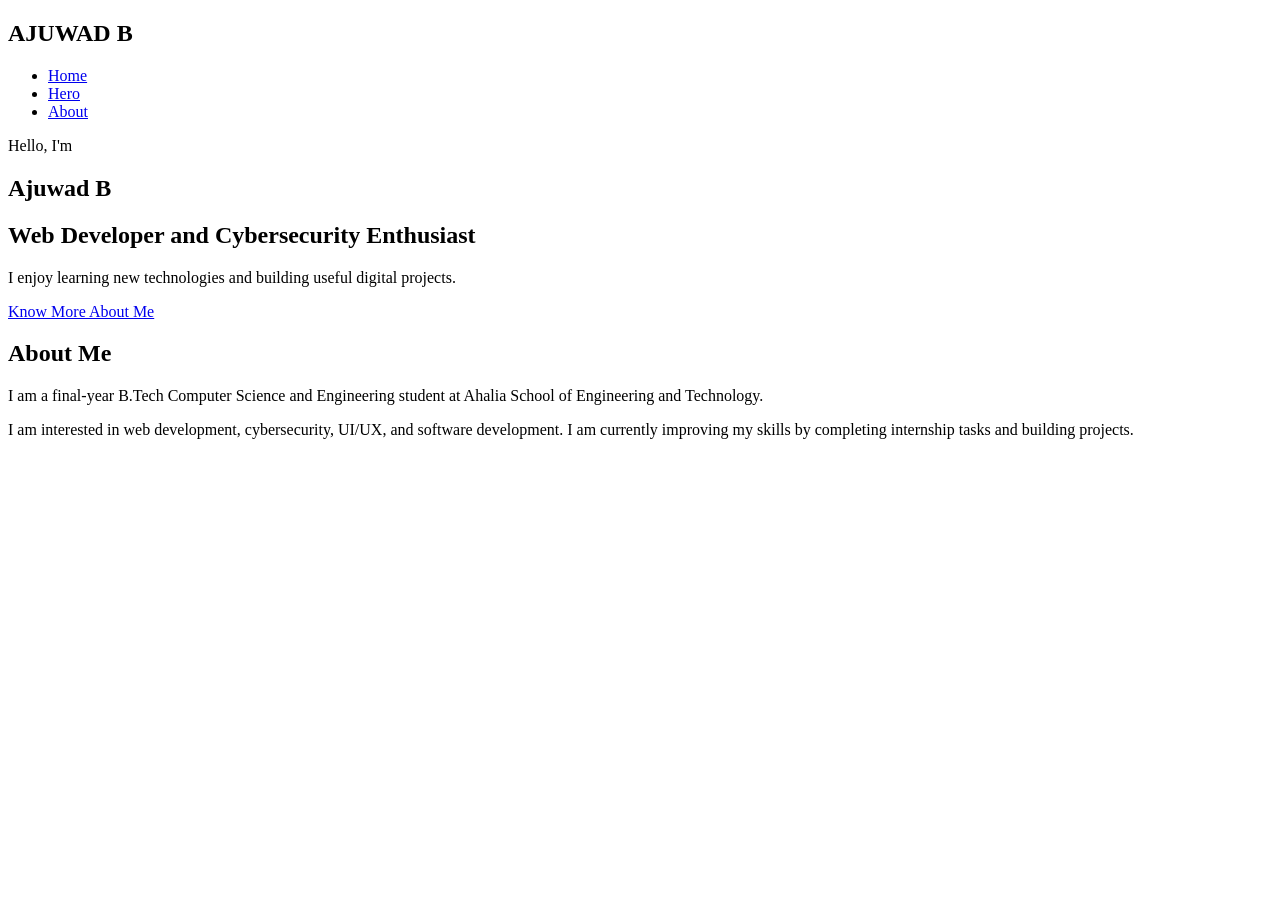
==== index.html @ c4036306 "Day 2: Built Home, Hero and About sections using HTML" ====
<!DOCTYPE html>
<html lang="en">

<head>
    <meta charset="UTF-8">
    <meta name="viewport" content="width=device-width, initial-scale=1.0">
    <title>Ajuwad Portfolio</title>
</head>

<body>

    <!-- Home Section -->
    <header id="home">
        <nav>
            <h2>AJUWAD B</h2>

            <ul>
                <li><a href="#home">Home</a></li>
                <li><a href="#hero">Hero</a></li>
                <li><a href="#about">About</a></li>
            </ul>
        </nav>
    </header>

    <!-- Hero Section -->
    <main>
        <section id="hero">
            <p>Hello, I'm</p>

            <h1>Ajuwad B</h1>

            <h2>Web Developer and Cybersecurity Enthusiast</h2>

            <p>
                I enjoy learning new technologies and building useful
                digital projects.
            </p>

            <a href="#about">Know More About Me</a>
        </section>

        <!-- About Section -->
        <section id="about">
            <h2>About Me</h2>

            <p>
                I am a final-year B.Tech Computer Science and Engineering
                student at Ahalia School of Engineering and Technology.
            </p>

            <p>
                I am interested in web development, cybersecurity, UI/UX,
                and software development. I am currently improving my skills
                by completing internship tasks and building projects.
            </p>
        </section>
    </main>

</body>

</html>
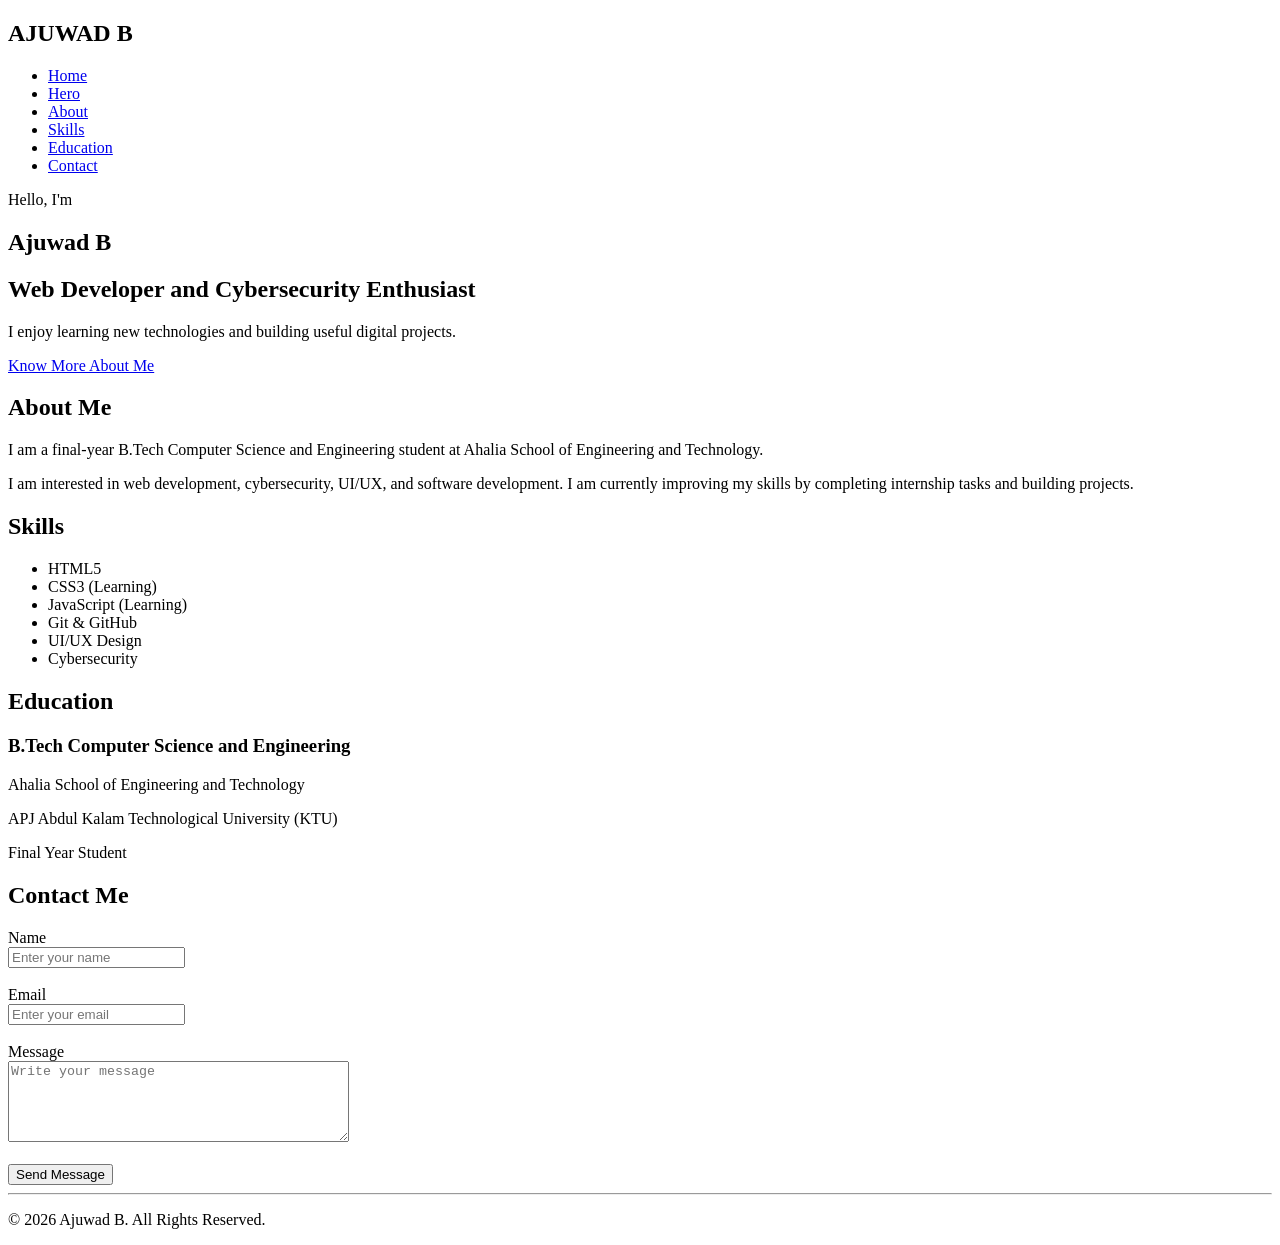
==== commit 9760aff5: "Day 3: Added semantic HTML, skills, education, contact form and footer" ====
--- a/index.html
+++ b/index.html
@@ -18,6 +18,9 @@
                 <li><a href="#home">Home</a></li>
                 <li><a href="#hero">Hero</a></li>
                 <li><a href="#about">About</a></li>
+                <li><a href="#skills">Skills</a></li>
+                <li><a href="#education">Education</a></li>
+                <li><a href="#contact">Contact</a></li>
             </ul>
         </nav>
     </header>
@@ -54,8 +57,67 @@
                 by completing internship tasks and building projects.
             </p>
         </section>
+        <section id="skills">
+
+    <h2>Skills</h2>
+
+    <ul>
+        <li>HTML5</li>
+        <li>CSS3 (Learning)</li>
+        <li>JavaScript (Learning)</li>
+        <li>Git & GitHub</li>
+        <li>UI/UX Design</li>
+        <li>Cybersecurity</li>
+    </ul>
+
+</section>
+<section id="education">
+
+    <h2>Education</h2>
+
+    <h3>B.Tech Computer Science and Engineering</h3>
+
+    <p>
+        Ahalia School of Engineering and Technology
+    </p>
+
+    <p>
+        APJ Abdul Kalam Technological University (KTU)
+    </p>
+
+    <p>
+        Final Year Student
+    </p>
+
+</section>
+<section id="contact">
+
+    <h2>Contact Me</h2>
+
+    <form>
+
+        <label>Name</label><br>
+        <input type="text" placeholder="Enter your name"><br><br>
+
+        <label>Email</label><br>
+        <input type="email" placeholder="Enter your email"><br><br>
+
+        <label>Message</label><br>
+        <textarea rows="5" cols="40" placeholder="Write your message"></textarea><br><br>
+
+        <button type="submit">Send Message</button>
+
+    </form>
+
+</section>
     </main>
+<footer>
 
+    <hr>
+
+    <p>© 2026 Ajuwad B. All Rights Reserved.</p>
+
+</footer>
 </body>
 
 </html>
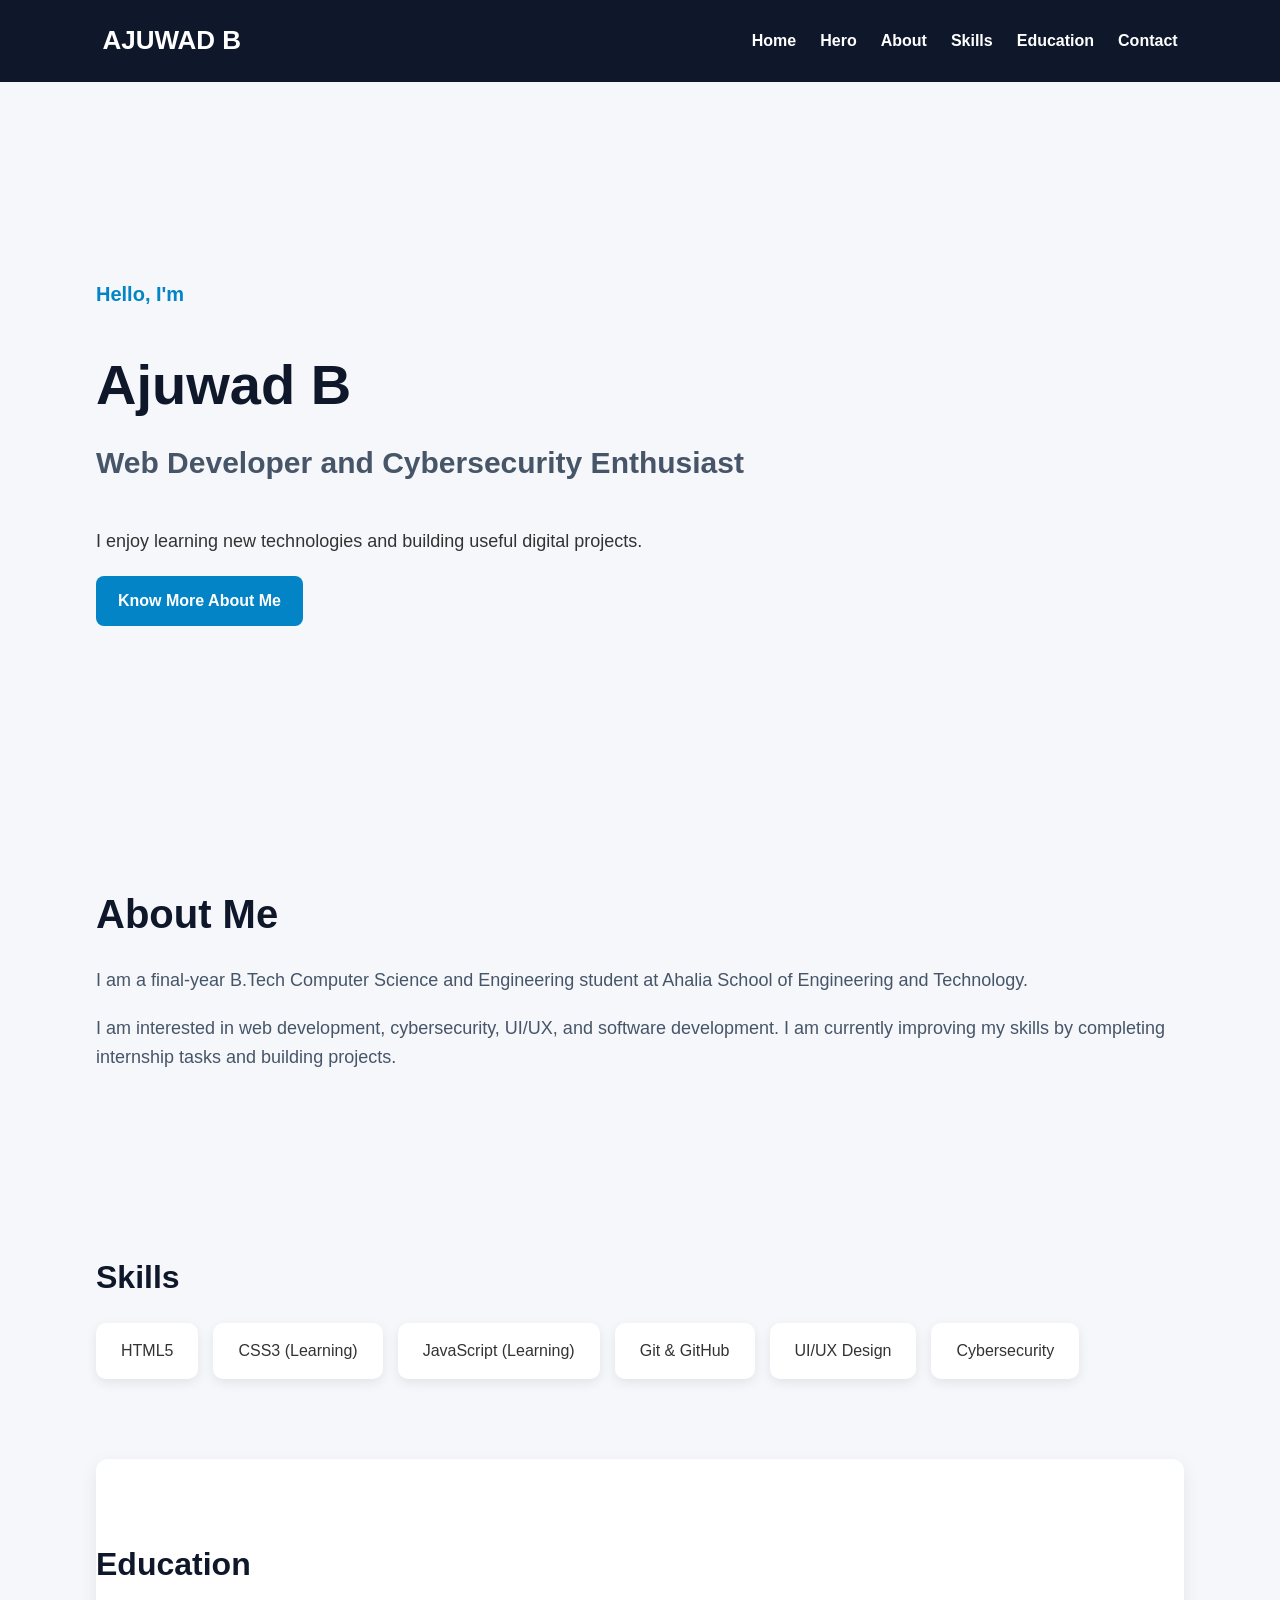
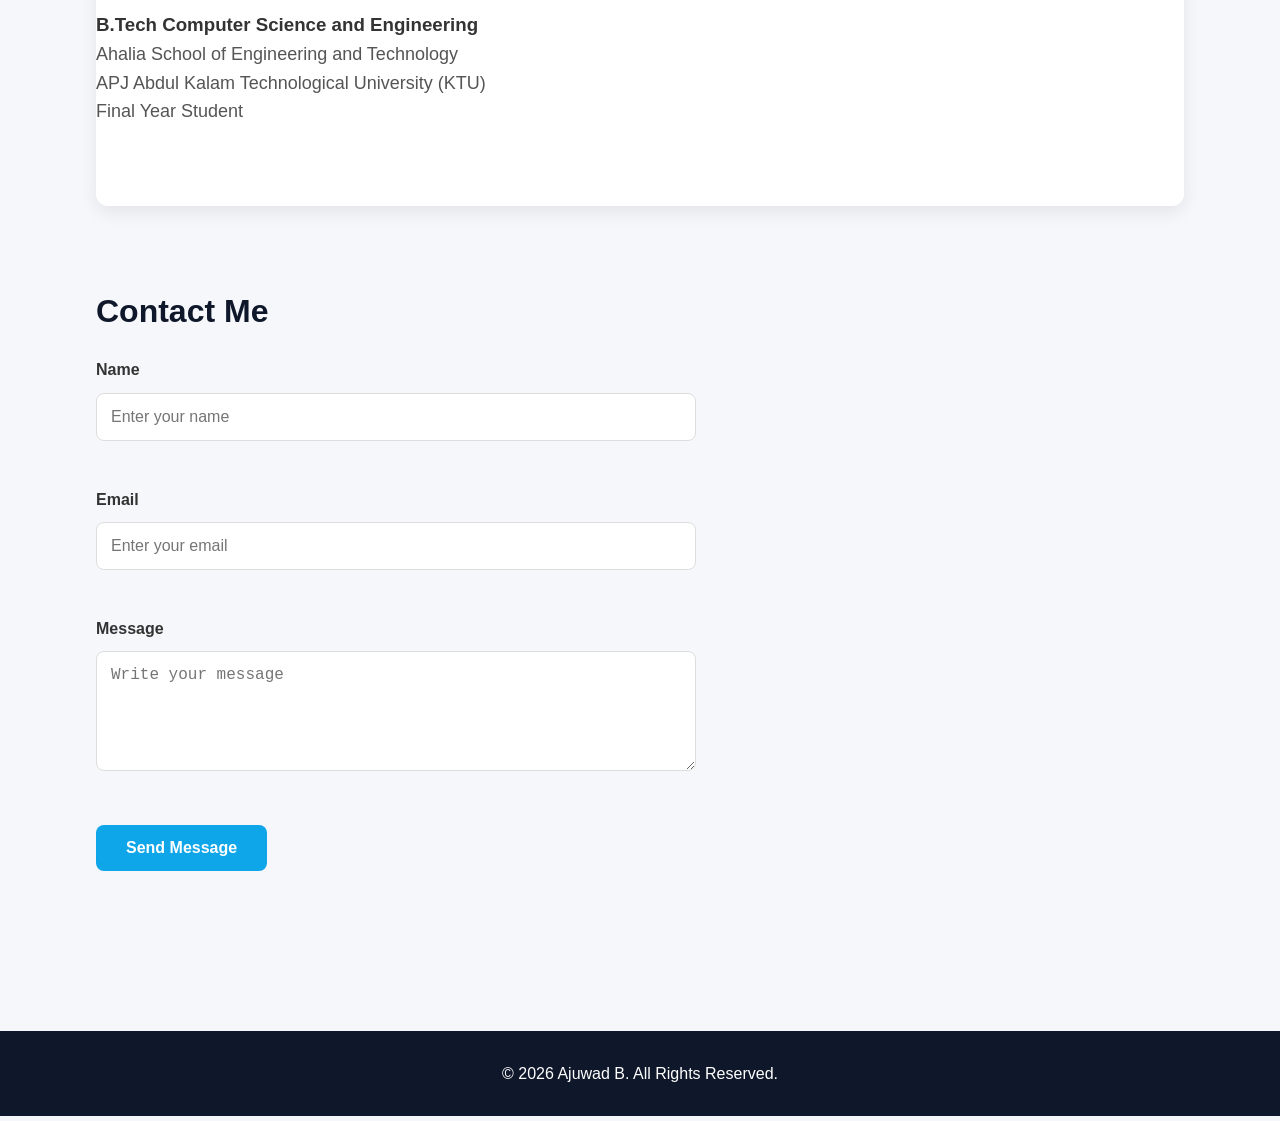
==== commit 01b7dab7: "Day 4: Styled portfolio with typography colors spacing buttons and layout" ====
--- a/index.html
+++ b/index.html
@@ -5,6 +5,8 @@
     <meta charset="UTF-8">
     <meta name="viewport" content="width=device-width, initial-scale=1.0">
     <title>Ajuwad Portfolio</title>
+
+    <link rel="stylesheet" href="style.css">
 </head>
 
 <body>
--- a/style.css
+++ b/style.css
@@ -0,0 +1,285 @@
+* {
+    margin: 0;
+    padding: 0;
+    box-sizing: border-box;
+}
+
+body {
+    font-family: Arial, sans-serif;
+    line-height: 1.6;
+    background-color: #f4f7fb;
+    color: #1f2937;
+}
+header {
+    background-color: #0f172a;
+    color: white;
+    padding: 20px 8%;
+}
+
+nav {
+    display: flex;
+    justify-content: space-between;
+    align-items: center;
+}
+
+nav h2 {
+    font-size: 26px;
+}
+
+nav ul {
+    display: flex;
+    gap: 24px;
+    list-style: none;
+}
+
+nav a {
+    color: white;
+    text-decoration: none;
+    font-weight: bold;
+}
+
+nav a:hover {
+    color: #38bdf8;
+}
+main {
+    width: 85%;
+    max-width: 1100px;
+    margin: auto;
+}
+
+section {
+    padding: 70px 0;
+}
+
+section h2 {
+    font-size: 32px;
+    margin-bottom: 20px;
+    color: #0f172a;
+}
+#hero {
+    min-height: 80vh;
+    display: flex;
+    flex-direction: column;
+    justify-content: center;
+}
+
+#hero p:first-child {
+    font-size: 20px;
+    color: #0284c7;
+    font-weight: bold;
+}
+
+#hero h1 {
+    font-size: 56px;
+    margin: 10px 0;
+    color: #0f172a;
+}
+
+#hero h2 {
+    font-size: 30px;
+    color: #475569;
+}
+
+#hero p {
+    max-width: 650px;
+    margin: 20px 0;
+    font-size: 18px;
+}
+
+#hero a {
+    display: inline-block;
+    width: fit-content;
+    padding: 12px 22px;
+    background-color: #0284c7;
+    color: white;
+    text-decoration: none;
+    border-radius: 8px;
+    font-weight: bold;
+}
+
+#hero a:hover {
+    background-color: #0369a1;
+}
+#skills ul {
+    display: flex;
+    flex-wrap: wrap;
+    gap: 15px;
+    list-style: none;
+}
+
+#skills li {
+    background-color: white;
+    padding: 12px 20px;
+    border-radius: 8px;
+    box-shadow: 0 4px 12px rgba(0, 0, 0, 0.08);
+}
+
+#education {
+    background-color: white;
+    padding: 40px;
+    border-radius: 12px;
+    box-shadow: 0 6px 18px rgba(0, 0, 0, 0.08);
+}
+form {
+    max-width: 600px;
+}
+
+label {
+    font-weight: bold;
+}
+
+input,
+textarea {
+    width: 100%;
+    padding: 12px;
+    margin-top: 8px;
+    border: 1px solid #cbd5e1;
+    border-radius: 8px;
+    font-size: 16px;
+}
+
+textarea {
+    resize: vertical;
+}
+
+button {
+    padding: 12px 22px;
+    background-color: #0284c7;
+    color: white;
+    border: none;
+    border-radius: 8px;
+    font-size: 16px;
+    font-weight: bold;
+    cursor: pointer;
+}
+
+button:hover {
+    background-color: #0369a1;
+}
+footer {
+    margin-top: 60px;
+    padding: 25px;
+    text-align: center;
+    background-color: #0f172a;
+    color: white;
+}
+
+footer hr {
+    display: none;
+}
+@media (max-width: 768px) {
+    nav {
+        flex-direction: column;
+        gap: 15px;
+    }
+
+    nav ul {
+        flex-wrap: wrap;
+        justify-content: center;
+    }
+
+    #hero h1 {
+        font-size: 40px;
+    }
+
+    #hero h2 {
+        font-size: 24px;
+    }
+
+    main {
+        width: 90%;
+    }
+}
+* {
+    margin: 0;
+    padding: 0;
+    box-sizing: border-box;
+}
+
+body {
+    font-family: Arial, sans-serif;
+    background-color: #f5f7fa;
+    color: #333;
+    line-height: 1.6;
+}
+#about {
+    padding: 80px 0;
+}
+
+#about h2 {
+    font-size: 40px;
+    color: #0f172a;
+    margin-bottom: 20px;
+}
+
+#about p {
+    font-size: 18px;
+    margin-bottom: 20px;
+    color: #475569;
+}
+#skills {
+    padding: 80px 0;
+}
+
+#skills ul {
+    display: flex;
+    flex-wrap: wrap;
+    gap: 15px;
+    list-style: none;
+}
+
+#skills li {
+    background: white;
+    padding: 15px 25px;
+    border-radius: 10px;
+    box-shadow: 0 4px 12px rgba(0,0,0,.08);
+}
+#education {
+    padding: 80px 0;
+}
+
+#education h2 {
+    margin-bottom: 20px;
+}
+
+#education p {
+    font-size: 18px;
+    color: #555;
+}
+#contact {
+    padding: 80px 0;
+}
+
+form {
+    max-width: 600px;
+}
+
+input,
+textarea {
+    width: 100%;
+    padding: 14px;
+    margin: 10px 0 20px;
+    border: 1px solid #ddd;
+    border-radius: 8px;
+    font-size: 16px;
+}
+
+button {
+    background: #0ea5e9;
+    color: white;
+    padding: 14px 30px;
+    border: none;
+    border-radius: 8px;
+    cursor: pointer;
+    font-size: 16px;
+}
+
+button:hover {
+    background: #0284c7;
+}footer {
+    background: #0f172a;
+    color: white;
+    text-align: center;
+    padding: 30px;
+    margin-top: 80px;
+}
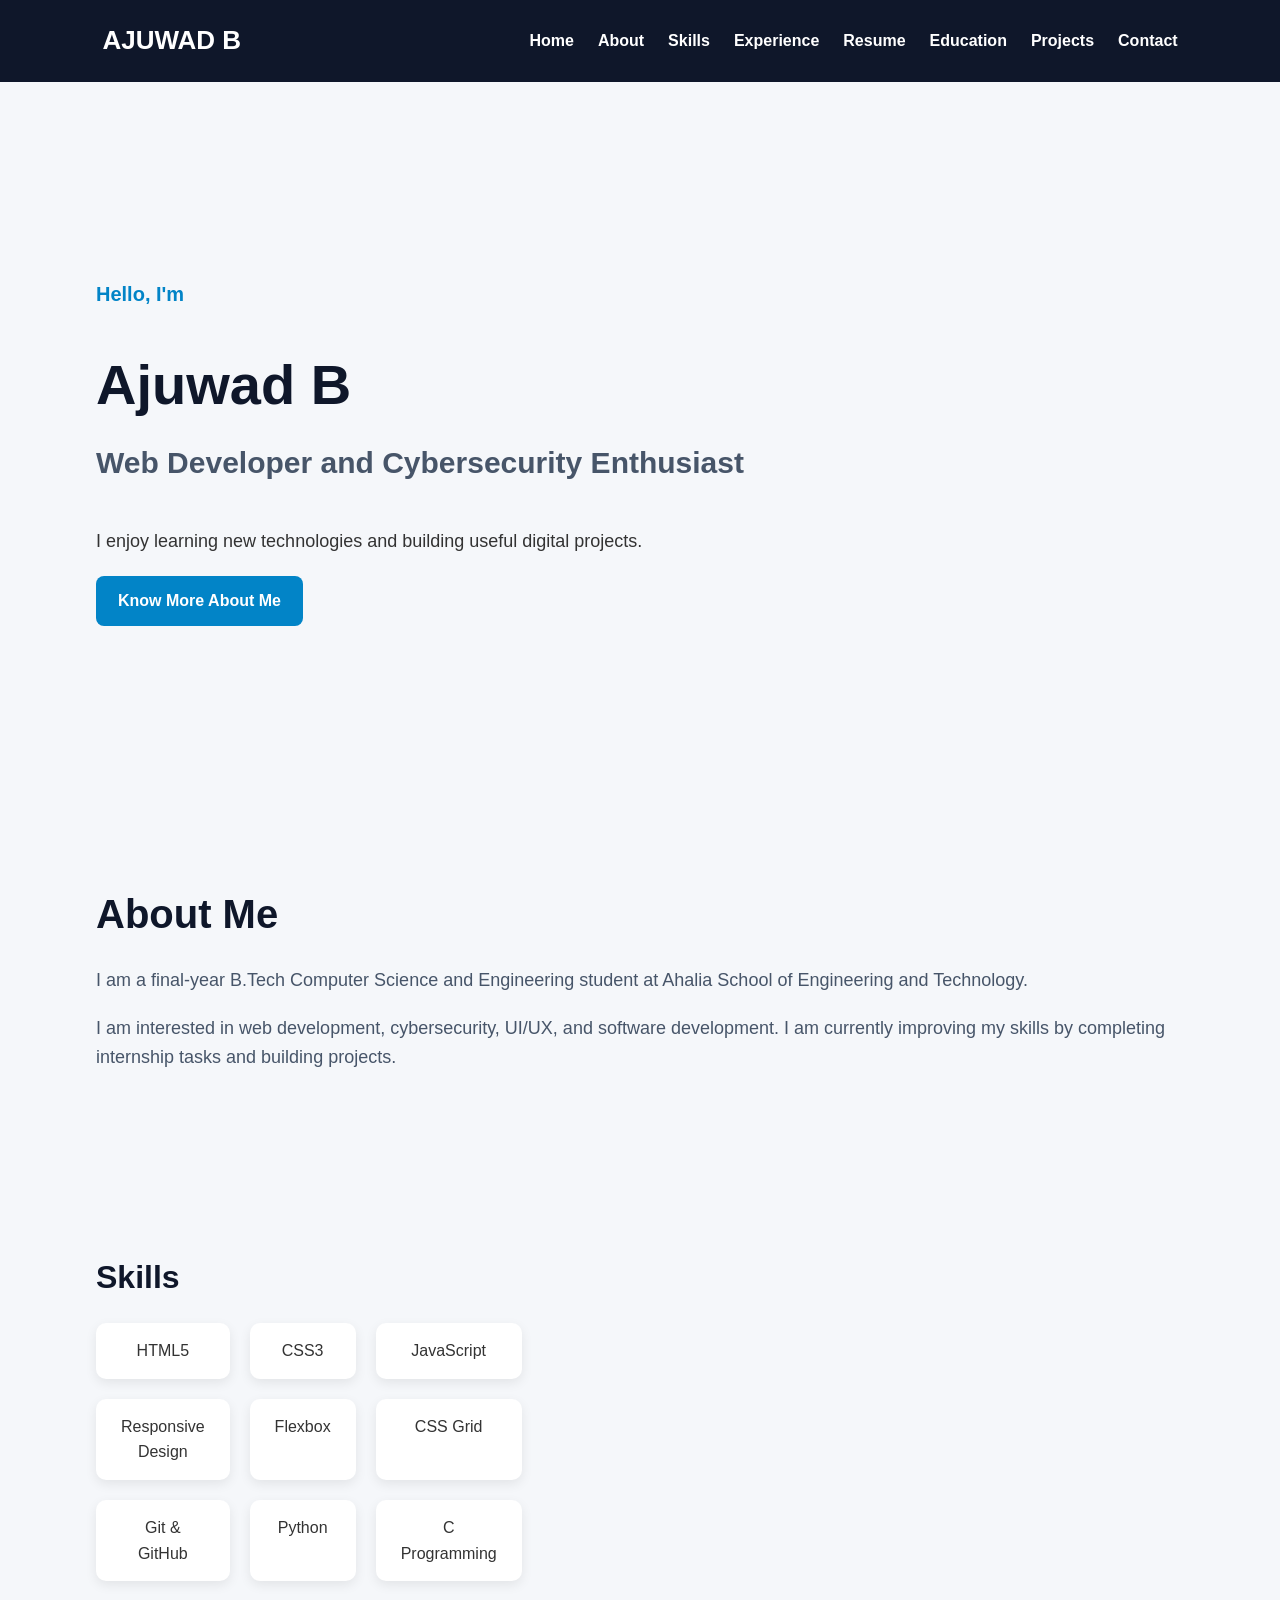
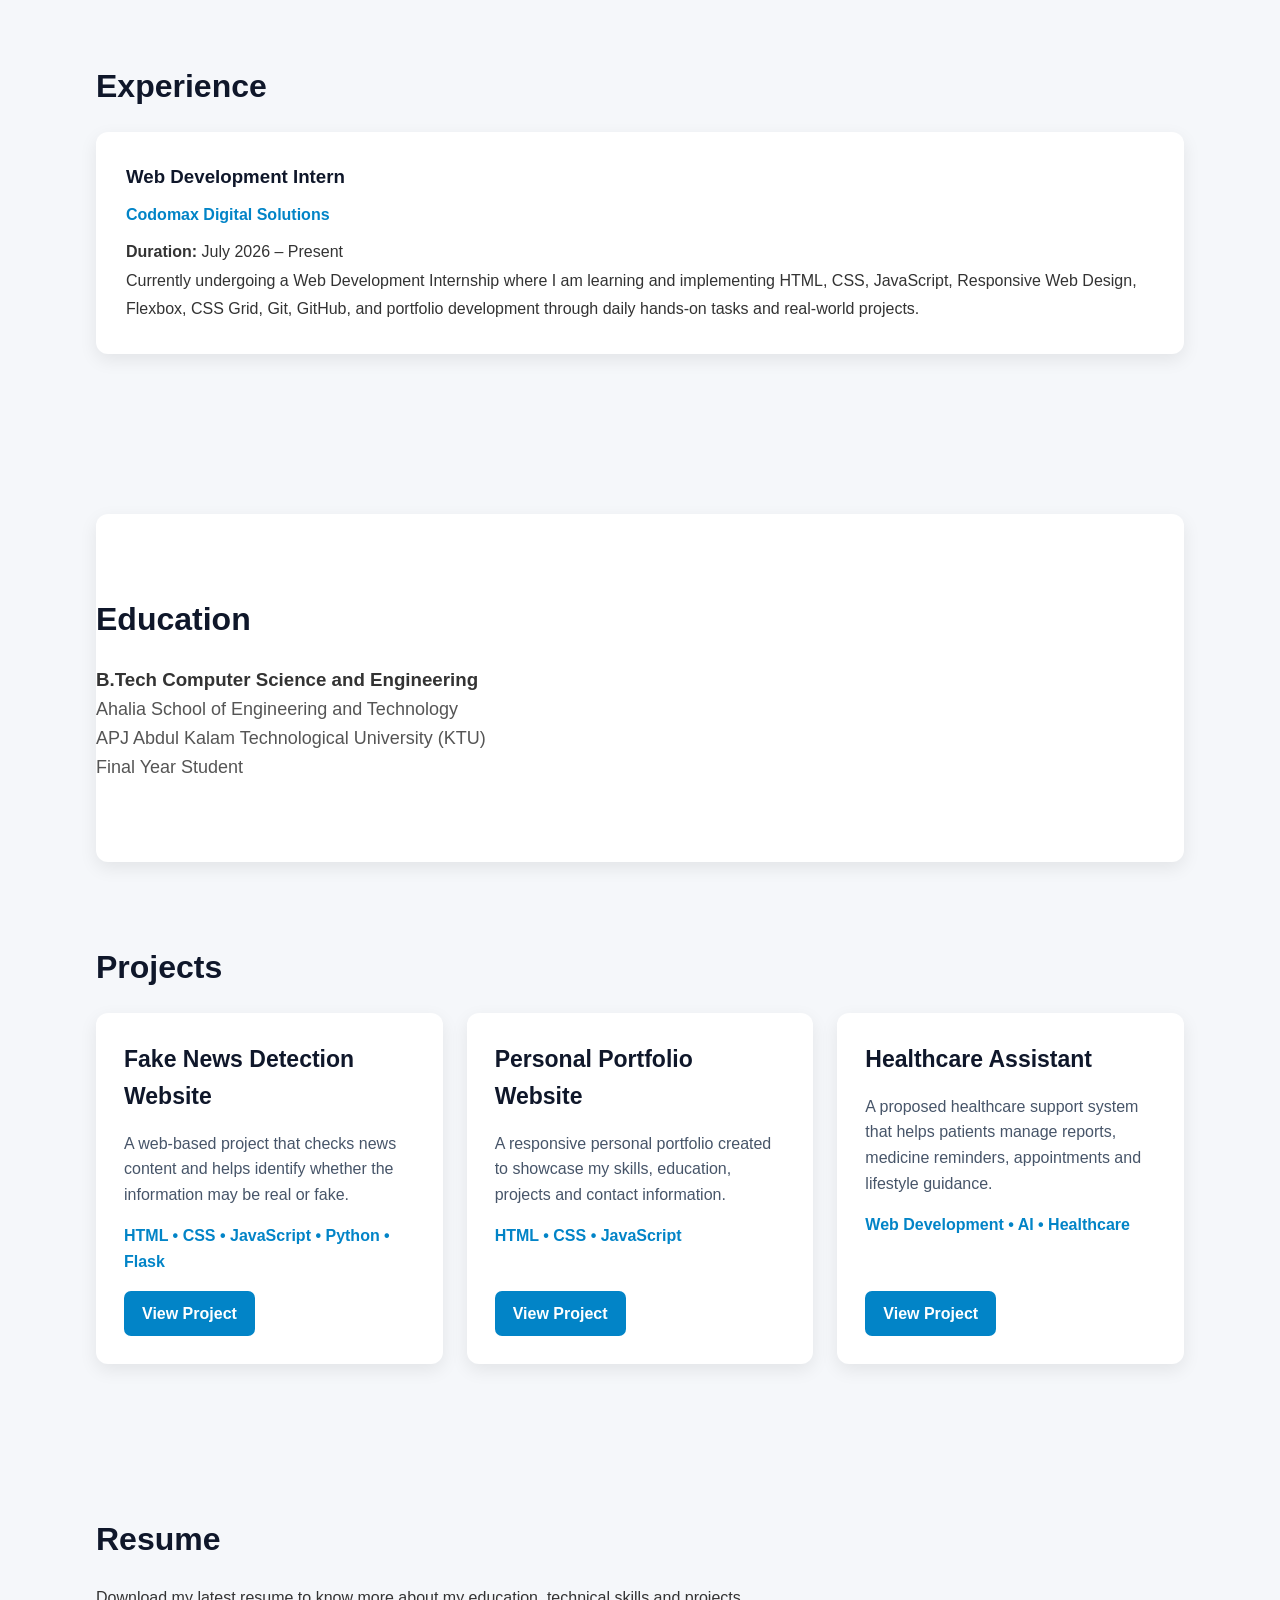
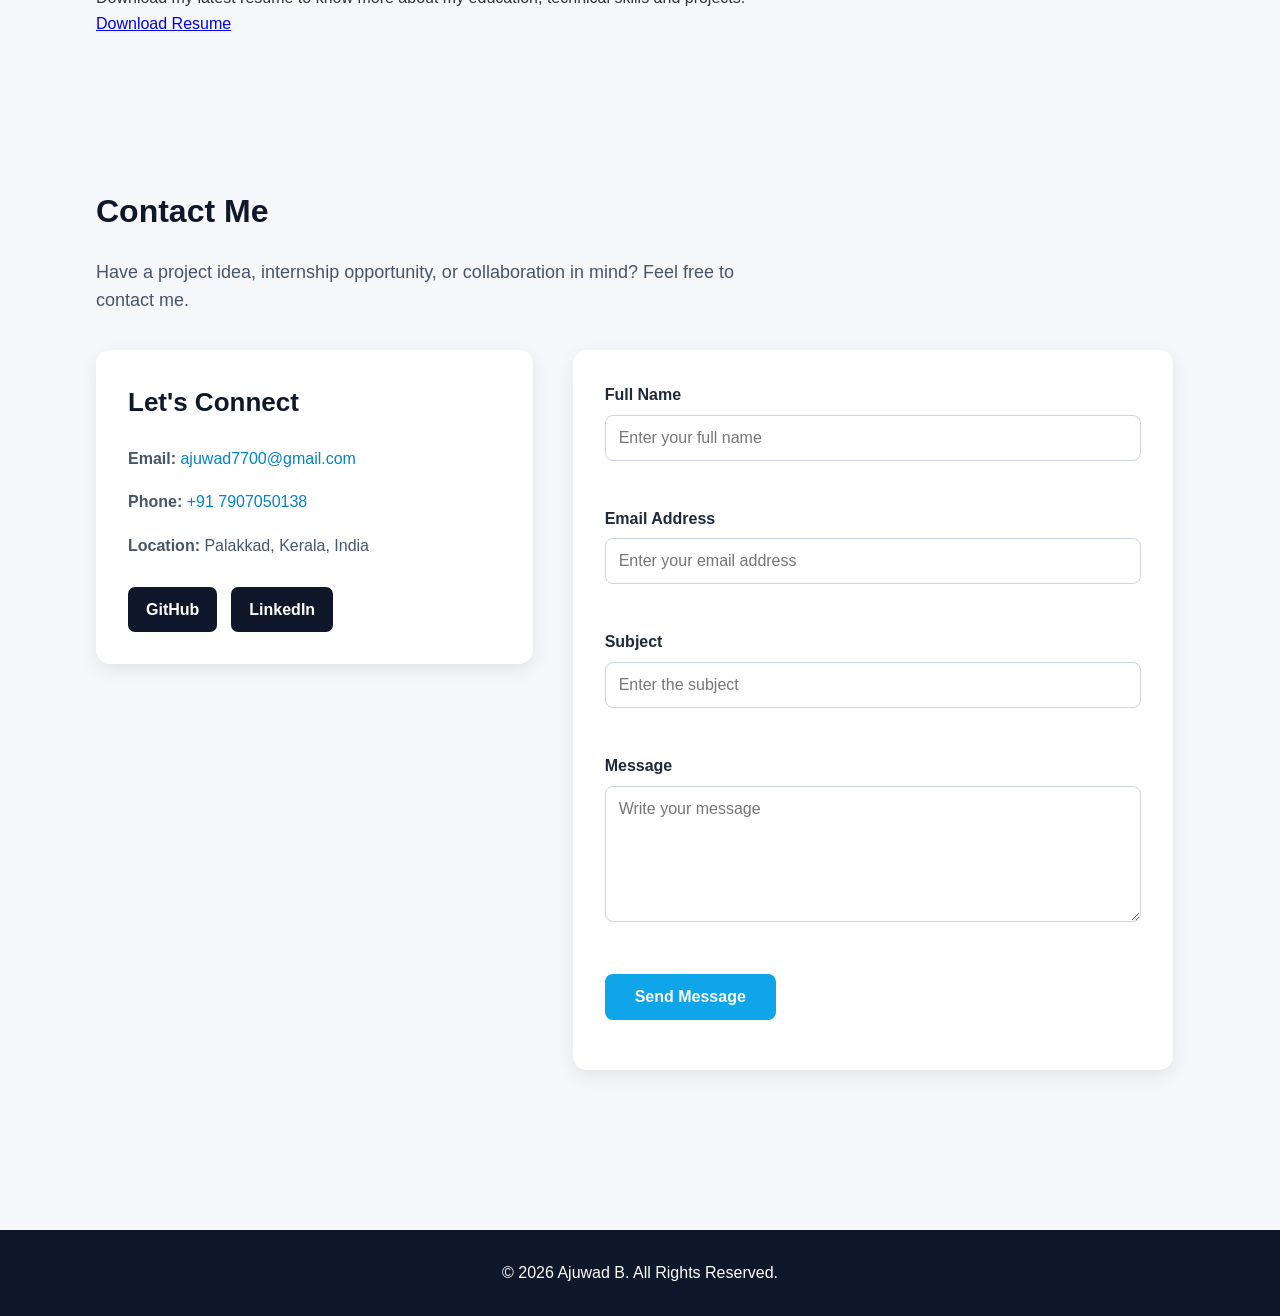
==== commit 9ef2dc9f: "Day 12: Updated latest portfolio for GitHub Pages" ====
--- a/index.html
+++ b/index.html
@@ -18,10 +18,12 @@
 
             <ul>
                 <li><a href="#home">Home</a></li>
-                <li><a href="#hero">Hero</a></li>
                 <li><a href="#about">About</a></li>
                 <li><a href="#skills">Skills</a></li>
+                <li><a href="#experience">Experience</a></li>
+                <li><a href="#resume">Resume</a></li>
                 <li><a href="#education">Education</a></li>
+                <li><a href="#projects">Projects</a></li>
                 <li><a href="#contact">Contact</a></li>
             </ul>
         </nav>
@@ -41,7 +43,7 @@
                 digital projects.
             </p>
 
-            <a href="#about">Know More About Me</a>
+            <a href="#about" id="aboutButton">Know More About Me</a>
         </section>
 
         <!-- About Section -->
@@ -64,14 +66,40 @@
     <h2>Skills</h2>
 
     <ul>
-        <li>HTML5</li>
-        <li>CSS3 (Learning)</li>
-        <li>JavaScript (Learning)</li>
-        <li>Git & GitHub</li>
-        <li>UI/UX Design</li>
-        <li>Cybersecurity</li>
+       <ul>
+    <li>HTML5</li>
+    <li>CSS3</li>
+    <li>JavaScript</li>
+    <li>Responsive Design</li>
+    <li>Flexbox</li>
+    <li>CSS Grid</li>
+    <li>Git & GitHub</li>
+    <li>Python</li>
+    <li>C Programming</li>
+</ul>
     </ul>
-
+<section id="experience">
+
+    <h2>Experience</h2>
+
+    <div class="experience-card">
+
+        <h3>Web Development Intern</h3>
+
+        <h4>Codomax Digital Solutions</h4>
+
+        <p><strong>Duration:</strong> July 2026 – Present</p>
+
+        <p>
+            Currently undergoing a Web Development Internship where I am
+            learning and implementing HTML, CSS, JavaScript, Responsive Web Design,
+            Flexbox, CSS Grid, Git, GitHub, and portfolio development through
+            daily hands-on tasks and real-world projects.
+        </p>
+
+    </div>
+
+</section>
 </section>
 <section id="education">
 
@@ -92,27 +120,193 @@
     </p>
 
 </section>
+<section id="projects">
+    <h2>Projects</h2>
+
+    <div class="projects-grid">
+
+        <article class="project-card">
+            <h3>Fake News Detection Website</h3>
+
+            <p>
+                A web-based project that checks news content and helps identify
+                whether the information may be real or fake.
+            </p>
+
+            <p class="project-tools">
+                HTML • CSS • JavaScript • Python • Flask
+            </p>
+
+            <a href="#" class="project-button">View Project</a>
+        </article>
+
+        <article class="project-card">
+            <h3>Personal Portfolio Website</h3>
+
+            <p>
+                A responsive personal portfolio created to showcase my skills,
+                education, projects and contact information.
+            </p>
+
+            <p class="project-tools">
+                HTML • CSS • JavaScript
+            </p>
+
+            <a href="#" class="project-button">View Project</a>
+        </article>
+
+        <article class="project-card">
+            <h3>Healthcare Assistant</h3>
+
+            <p>
+                A proposed healthcare support system that helps patients manage
+                reports, medicine reminders, appointments and lifestyle guidance.
+            </p>
+
+            <p class="project-tools">
+                Web Development • AI • Healthcare
+            </p>
+
+            <a href="#" class="project-button">View Project</a>
+        </article>
+
+    </div>
+</section>
+<section id="resume">
+
+    <h2>Resume</h2>
+
+    <p>
+        Download my latest resume to know more about my education,
+        technical skills and projects.
+    </p>
+
+    <a href="resume.pdf.pdf" download class="resume-btn">
+        Download Resume
+    </a>
+
+</section>
 <section id="contact">
-
     <h2>Contact Me</h2>
 
-    <form>
-
-        <label>Name</label><br>
-        <input type="text" placeholder="Enter your name"><br><br>
-
-        <label>Email</label><br>
-        <input type="email" placeholder="Enter your email"><br><br>
-
-        <label>Message</label><br>
-        <textarea rows="5" cols="40" placeholder="Write your message"></textarea><br><br>
-
-        <button type="submit">Send Message</button>
-
-    </form>
-
+    <p class="contact-intro">
+        Have a project idea, internship opportunity, or collaboration in mind?
+        Feel free to contact me.
+    </p>
+
+    <div class="contact-container">
+
+        <!-- Contact Information -->
+        <div class="contact-info">
+
+            <h3>Let's Connect</h3>
+
+            <p>
+                <strong>Email:</strong>
+                <a href="mailto:ajuwad7700@gmail.com">
+                    ajuwad7700@gmail.com
+                </a>
+            </p>
+
+            <p>
+                <strong>Phone:</strong>
+                <a href="tel:+917907050138">
+                    +91 7907050138
+                </a>
+            </p>
+
+            <p>
+                <strong>Location:</strong>
+                Palakkad, Kerala, India
+            </p>
+
+            <div class="social-links">
+                <a
+                    href="https://github.com/ajuwad"
+                    target="_blank"
+                    rel="noopener noreferrer"
+                >
+                    GitHub
+                </a>
+
+                <a
+                    href="https://www.linkedin.com/in/ajuwad-b-643949346/"
+                    target="_blank"
+                    rel="noopener noreferrer"
+                >
+                    LinkedIn
+                </a>
+            </div>
+
+        </div>
+
+        <!-- Contact Form -->
+        <form id="contactForm" novalidate>
+
+            <div class="form-group">
+                <label for="name">Full Name</label>
+
+                <input
+                    type="text"
+                    id="name"
+                    name="name"
+                    placeholder="Enter your full name"
+                >
+
+                <small class="error-message" id="nameError"></small>
+            </div>
+
+            <div class="form-group">
+                <label for="email">Email Address</label>
+
+                <input
+                    type="email"
+                    id="email"
+                    name="email"
+                    placeholder="Enter your email address"
+                >
+
+                <small class="error-message" id="emailError"></small>
+            </div>
+
+            <div class="form-group">
+                <label for="subject">Subject</label>
+
+                <input
+                    type="text"
+                    id="subject"
+                    name="subject"
+                    placeholder="Enter the subject"
+                >
+
+                <small class="error-message" id="subjectError"></small>
+            </div>
+
+            <div class="form-group">
+                <label for="message">Message</label>
+
+                <textarea
+                    id="message"
+                    name="message"
+                    rows="6"
+                    placeholder="Write your message"
+                ></textarea>
+
+                <small class="error-message" id="messageError"></small>
+            </div>
+
+            <button type="submit">Send Message</button>
+
+            <p id="formMessage"></p>
+
+        </form>
+
+    </div>
 </section>
     </main>
+
+    <button id="scrollTopButton" title="Go to top">↑</button>
+    
 <footer>
 
     <hr>
@@ -120,6 +314,6 @@
     <p>© 2026 Ajuwad B. All Rights Reserved.</p>
 
 </footer>
+<script src="script.js"></script>
 </body>
-
 </html>
--- a/style.css
+++ b/style.css
@@ -282,4 +282,590 @@
     text-align: center;
     padding: 30px;
     margin-top: 80px;
+}
+#hero{
+    display:flex;
+    flex-direction:column;
+    justify-content:center;
+    align-items:flex-start;
+}
+#skills ul{
+    display:grid;
+    grid-template-columns:repeat(3,1fr);
+    gap:20px;
+}
+#skills li{
+    text-align:center;
+}
+
+@media (max-width: 768px) {
+
+    nav{
+        flex-direction: column;
+        gap: 15px;
+    }
+
+    nav ul{
+        flex-wrap: wrap;
+        justify-content: center;
+    }
+
+    #hero h1{
+        font-size: 42px;
+    }
+
+    #hero h2{
+        font-size: 24px;
+    }
+
+    main{
+        width:90%;
+    }
+
+    #skills ul{
+        grid-template-columns: repeat(2,1fr);
+    }
+
+}
+@media (max-width:576px){
+
+    nav{
+        flex-direction:column;
+        text-align:center;
+    }
+
+    nav ul{
+        flex-direction:column;
+        gap:12px;
+    }
+
+    #hero h1{
+        font-size:34px;
+    }
+
+    #hero h2{
+        font-size:20px;
+    }
+
+    #hero p{
+        font-size:16px;
+    }
+
+    #skills ul{
+        grid-template-columns:1fr;
+    }
+
+    button{
+        width:100%;
+    }
+
+}
+@media (max-width: 768px) {
+    nav {
+        flex-direction: column;
+        gap: 15px;
+    }
+
+    nav ul {
+        flex-wrap: wrap;
+        justify-content: center;
+    }
+
+    #hero h1 {
+        font-size: 42px;
+    }
+
+    #hero h2 {
+        font-size: 24px;
+    }
+
+    #skills ul {
+        grid-template-columns: repeat(2, 1fr);
+    }
+}
+
+@media (max-width: 576px) {
+    nav ul {
+        flex-direction: column;
+        gap: 12px;
+    }
+
+    #hero h1 {
+        font-size: 34px;
+    }
+
+    #hero h2 {
+        font-size: 20px;
+    }
+
+    #hero p {
+        font-size: 16px;
+    }
+
+    #skills ul {
+        grid-template-columns: 1fr;
+    }
+
+    button {
+        width: 100%;
+    }
+}
+
+#formMessage {
+    margin-top: 18px;
+    font-weight: bold;
+}
+
+.success-message {
+    color: #15803d;
+}
+
+#scrollTopButton {
+    position: fixed;
+    right: 25px;
+    bottom: 25px;
+    width: 48px;
+    height: 48px;
+    padding: 0;
+    border-radius: 50%;
+    background-color: #0284c7;
+    color: white;
+    font-size: 24px;
+    display: none;
+    align-items: center;
+    justify-content: center;
+    z-index: 1000;
+}
+
+#scrollTopButton.show {
+    display: flex;
+}
+
+#scrollTopButton:hover {
+    background-color: #0369a1;
+}
+/* ==========================
+   DAY 8 - PROJECTS SECTION
+========================== */
+
+#projects {
+    padding: 80px 0;
+}
+
+.projects-grid {
+    display: grid;
+    grid-template-columns: repeat(3, 1fr);
+    gap: 24px;
+}
+
+.project-card {
+    background-color: white;
+    padding: 28px;
+    border-radius: 12px;
+    box-shadow: 0 6px 18px rgba(0, 0, 0, 0.08);
+    display: flex;
+    flex-direction: column;
+    gap: 16px;
+    transition: transform 0.3s ease, box-shadow 0.3s ease;
+}
+
+.project-card:hover {
+    transform: translateY(-6px);
+    box-shadow: 0 12px 26px rgba(0, 0, 0, 0.12);
+}
+
+.project-card h3 {
+    font-size: 23px;
+    color: #0f172a;
+}
+
+.project-card p {
+    color: #475569;
+}
+
+.project-tools {
+    font-weight: bold;
+    color: #0284c7 !important;
+}
+
+.project-button {
+    display: inline-block;
+    width: fit-content;
+    margin-top: auto;
+    padding: 10px 18px;
+    background-color: #0284c7;
+    color: white;
+    text-decoration: none;
+    border-radius: 7px;
+    font-weight: bold;
+}
+
+.project-button:hover {
+    background-color: #0369a1;
+}
+@media (max-width: 768px) {
+    .projects-grid {
+        grid-template-columns: repeat(2, 1fr);
+    }
+}
+
+@media (max-width: 576px) {
+    .projects-grid {
+        grid-template-columns: 1fr;
+    }
+}
+/* ===== Experience Section ===== */
+
+#experience{
+    padding:80px 0;
+}
+
+.experience-card{
+    background:#ffffff;
+    padding:30px;
+    border-radius:12px;
+    box-shadow:0 6px 18px rgba(0,0,0,.08);
+}
+
+.experience-card h3{
+    color:#0f172a;
+    margin-bottom:10px;
+}
+
+.experience-card h4{
+    color:#0284c7;
+    margin-bottom:10px;
+}
+
+.experience-card p{
+    line-height:1.8;
+}
+section {
+    scroll-margin-top: 110px;
+}
+/* ==========================
+   DAY 10 - CONTACT SECTION
+========================== */
+
+#contact {
+    padding: 80px 0;
+}
+
+.contact-intro {
+    max-width: 700px;
+    margin-bottom: 35px;
+    color: #475569;
+    font-size: 18px;
+}
+
+.contact-container {
+    display: grid;
+    grid-template-columns: 1fr 1.4fr;
+    gap: 40px;
+    align-items: start;
+}
+
+.contact-info,
+#contactForm {
+    background-color: #ffffff;
+    padding: 32px;
+    border-radius: 14px;
+    box-shadow: 0 6px 18px rgba(0, 0, 0, 0.08);
+}
+
+.contact-info h3 {
+    font-size: 26px;
+    margin-bottom: 22px;
+    color: #0f172a;
+}
+
+.contact-info p {
+    margin-bottom: 18px;
+    color: #475569;
+}
+
+.contact-info a {
+    color: #0284c7;
+    text-decoration: none;
+}
+
+.contact-info a:hover {
+    text-decoration: underline;
+}
+
+.social-links {
+    display: flex;
+    flex-wrap: wrap;
+    gap: 14px;
+    margin-top: 28px;
+}
+
+.social-links a {
+    display: inline-block;
+    padding: 10px 18px;
+    background-color: #0f172a;
+    color: white;
+    border-radius: 7px;
+    text-decoration: none;
+    font-weight: bold;
+    transition: transform 0.3s ease, background-color 0.3s ease;
+}
+
+.social-links a:hover {
+    background-color: #0284c7;
+    transform: translateY(-3px);
+    text-decoration: none;
+}
+
+.form-group {
+    margin-bottom: 20px;
+}
+
+.form-group label {
+    display: block;
+    margin-bottom: 7px;
+    font-weight: bold;
+    color: #1f2937;
+}
+
+.form-group input,
+.form-group textarea {
+    width: 100%;
+    margin: 0;
+    padding: 13px;
+    border: 1px solid #cbd5e1;
+    border-radius: 8px;
+    font-size: 16px;
+    font-family: inherit;
+}
+
+.form-group input:focus,
+.form-group textarea:focus {
+    outline: none;
+    border-color: #0284c7;
+    box-shadow: 0 0 0 3px rgba(2, 132, 199, 0.12);
+}
+
+.form-group input.input-error,
+.form-group textarea.input-error {
+    border-color: #dc2626;
+}
+
+.error-message {
+    display: block;
+    min-height: 20px;
+    margin-top: 5px;
+    color: #dc2626;
+    font-size: 14px;
+}
+
+#formMessage {
+    margin-top: 18px;
+    font-weight: bold;
+}
+
+.form-success {
+    color: #15803d;
+}
+
+.form-failure {
+    color: #dc2626;
+}
+
+@media (max-width: 768px) {
+    .contact-container {
+        grid-template-columns: 1fr;
+    }
+}
+
+@media (max-width: 576px) {
+    .contact-info,
+    #contactForm {
+        padding: 22px;
+    }
+
+    .social-links {
+        flex-direction: column;
+    }
+
+    .social-links a {
+        text-align: center;
+    }
+}
+/* ==========================
+   DAY 11 - ANIMATIONS
+========================== */
+
+html {
+    scroll-behavior: smooth;
+}
+@keyframes fadeSlideUp {
+    from {
+        opacity: 0;
+        transform: translateY(35px);
+    }
+
+    to {
+        opacity: 1;
+        transform: translateY(0);
+    }
+}
+
+#hero p:first-child,
+#hero h1,
+#hero h2,
+#hero p,
+#hero a {
+    opacity: 0;
+    animation: fadeSlideUp 0.8s ease forwards;
+}
+
+#hero p:first-child {
+    animation-delay: 0.1s;
+}
+
+#hero h1 {
+    animation-delay: 0.25s;
+}
+
+#hero h2 {
+    animation-delay: 0.4s;
+}
+
+#hero p {
+    animation-delay: 0.55s;
+}
+
+#hero a {
+    animation-delay: 0.7s;
+}
+nav a {
+    position: relative;
+    transition: color 0.3s ease;
+}
+
+nav a::after {
+    content: "";
+    position: absolute;
+    left: 0;
+    bottom: -6px;
+    width: 0;
+    height: 3px;
+    background-color: #38bdf8;
+    transition: width 0.3s ease;
+}
+
+nav a:hover::after,
+nav a.active::after {
+    width: 100%;
+}
+
+nav a:hover,
+nav a.active {
+    color: #38bdf8;
+}
+#hero a,
+.resume-btn,
+.project-button,
+button,
+.social-links a {
+    transition:
+        transform 0.3s ease,
+        background-color 0.3s ease,
+        box-shadow 0.3s ease;
+}
+
+#hero a:hover,
+.resume-btn:hover,
+.project-button:hover,
+button:hover,
+.social-links a:hover {
+    transform: translateY(-4px);
+    box-shadow: 0 8px 18px rgba(2, 132, 199, 0.22);
+}
+#skills li {
+    transition:
+        transform 0.3s ease,
+        box-shadow 0.3s ease,
+        background-color 0.3s ease;
+}
+
+#skills li:hover {
+    transform: translateY(-6px) scale(1.02);
+    box-shadow: 0 12px 24px rgba(0, 0, 0, 0.12);
+    background-color: #e0f2fe;
+}
+.project-card {
+    transition:
+        transform 0.35s ease,
+        box-shadow 0.35s ease;
+}
+
+.project-card:hover {
+    transform: translateY(-10px);
+    box-shadow: 0 16px 30px rgba(0, 0, 0, 0.14);
+}
+.experience-card,
+#education,
+.contact-info,
+#contactForm {
+    transition:
+        transform 0.35s ease,
+        box-shadow 0.35s ease;
+}
+
+.experience-card:hover,
+#education:hover,
+.contact-info:hover,
+#contactForm:hover {
+    transform: translateY(-6px);
+    box-shadow: 0 14px 28px rgba(0, 0, 0, 0.12);
+}
+// ==========================
+// DAY 11 - SCROLL ANIMATIONS
+// ==========================
+
+const animatedSections = document.querySelectorAll(
+    "section, .project-card, .experience-card"
+);
+
+const revealObserver = new IntersectionObserver(
+    function (entries, observer) {
+        entries.forEach(function (entry) {
+            if (entry.isIntersecting) {
+                entry.target.classList.add("reveal-visible");
+                observer.unobserve(entry.target);
+            }
+        });
+    },
+    {
+        threshold: 0.15
+    }
+);
+
+animatedSections.forEach(function (element) {
+    element.classList.add("reveal-hidden");
+    revealObserver.observe(element);
+});
+.reveal-hidden {
+    opacity: 0;
+    transform: translateY(35px);
+    transition:
+        opacity 0.7s ease,
+        transform 0.7s ease;
+}
+
+.reveal-visible {
+    opacity: 1;
+    transform: translateY(0);
+}
+@media (prefers-reduced-motion: reduce) {
+    *,
+    *::before,
+    *::after {
+        animation-duration: 0.01ms !important;
+        animation-iteration-count: 1 !important;
+        scroll-behavior: auto !important;
+        transition-duration: 0.01ms !important;
+    }
 }
